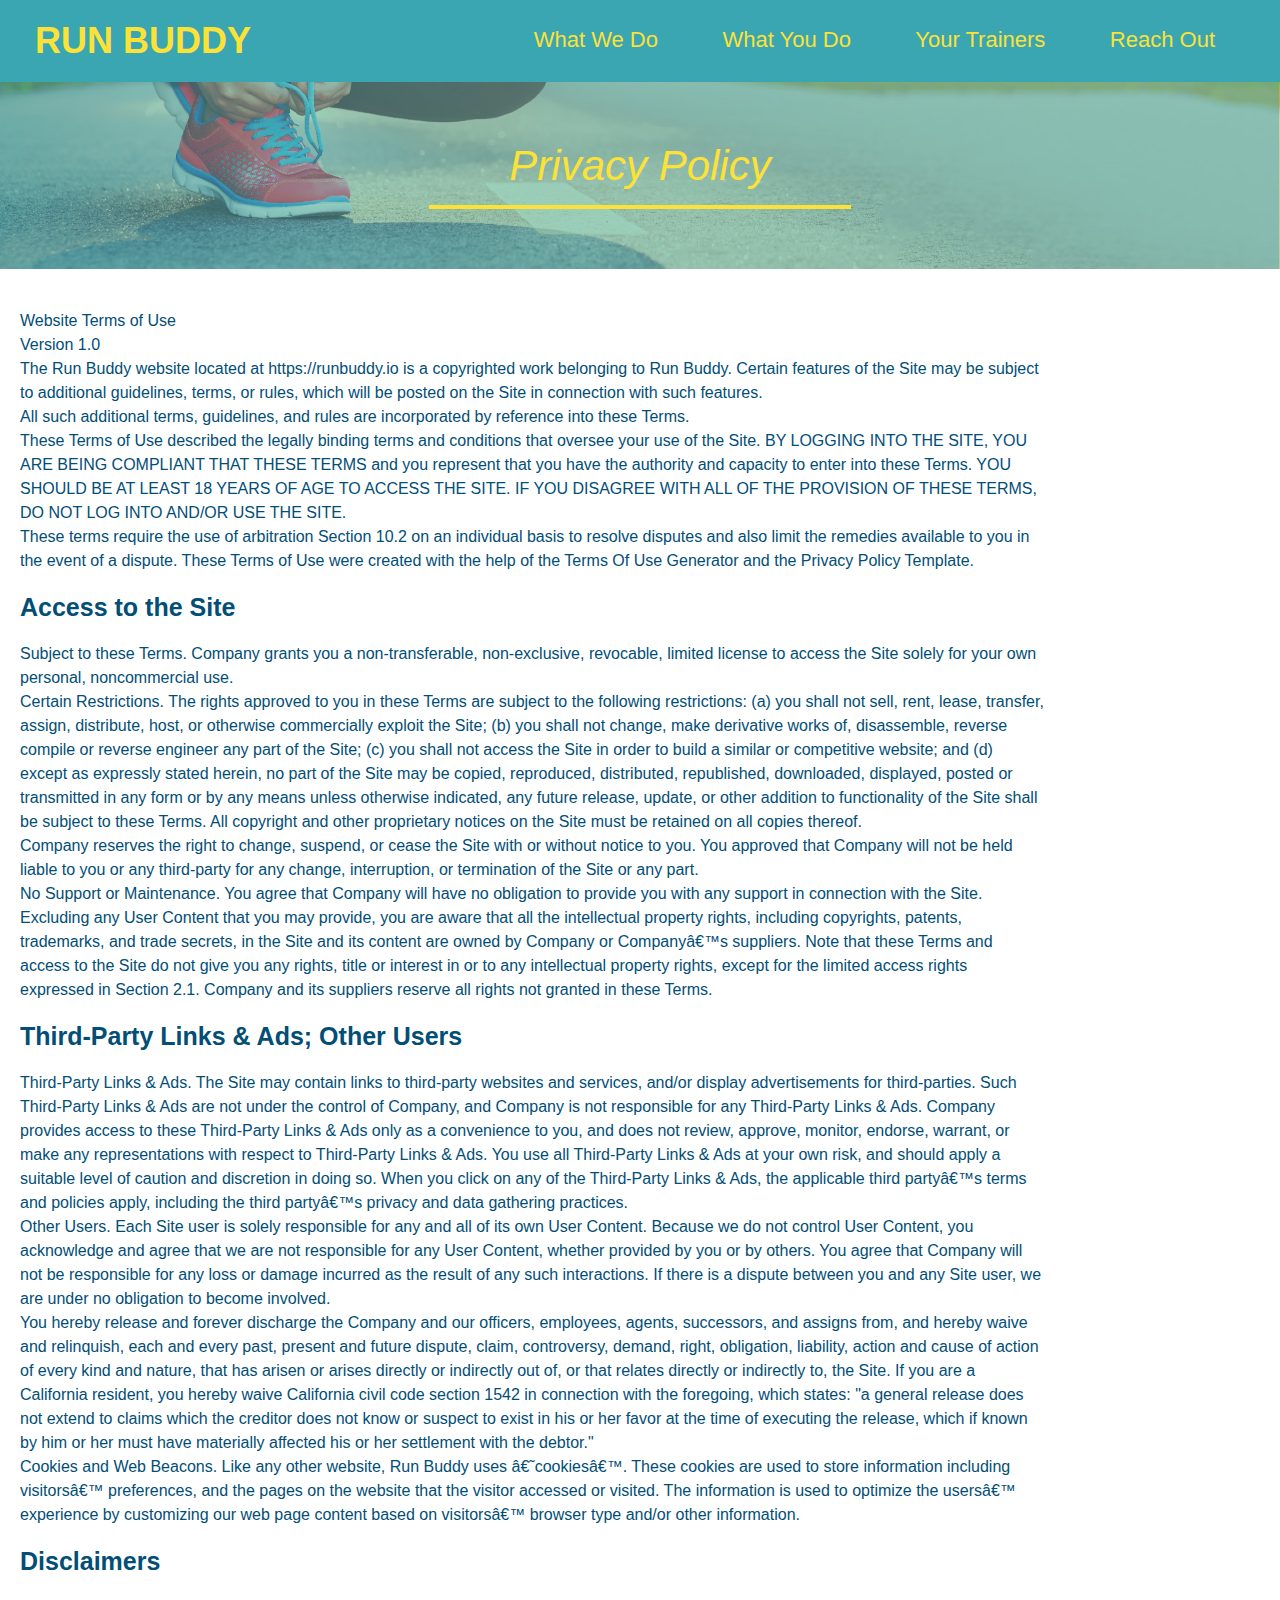
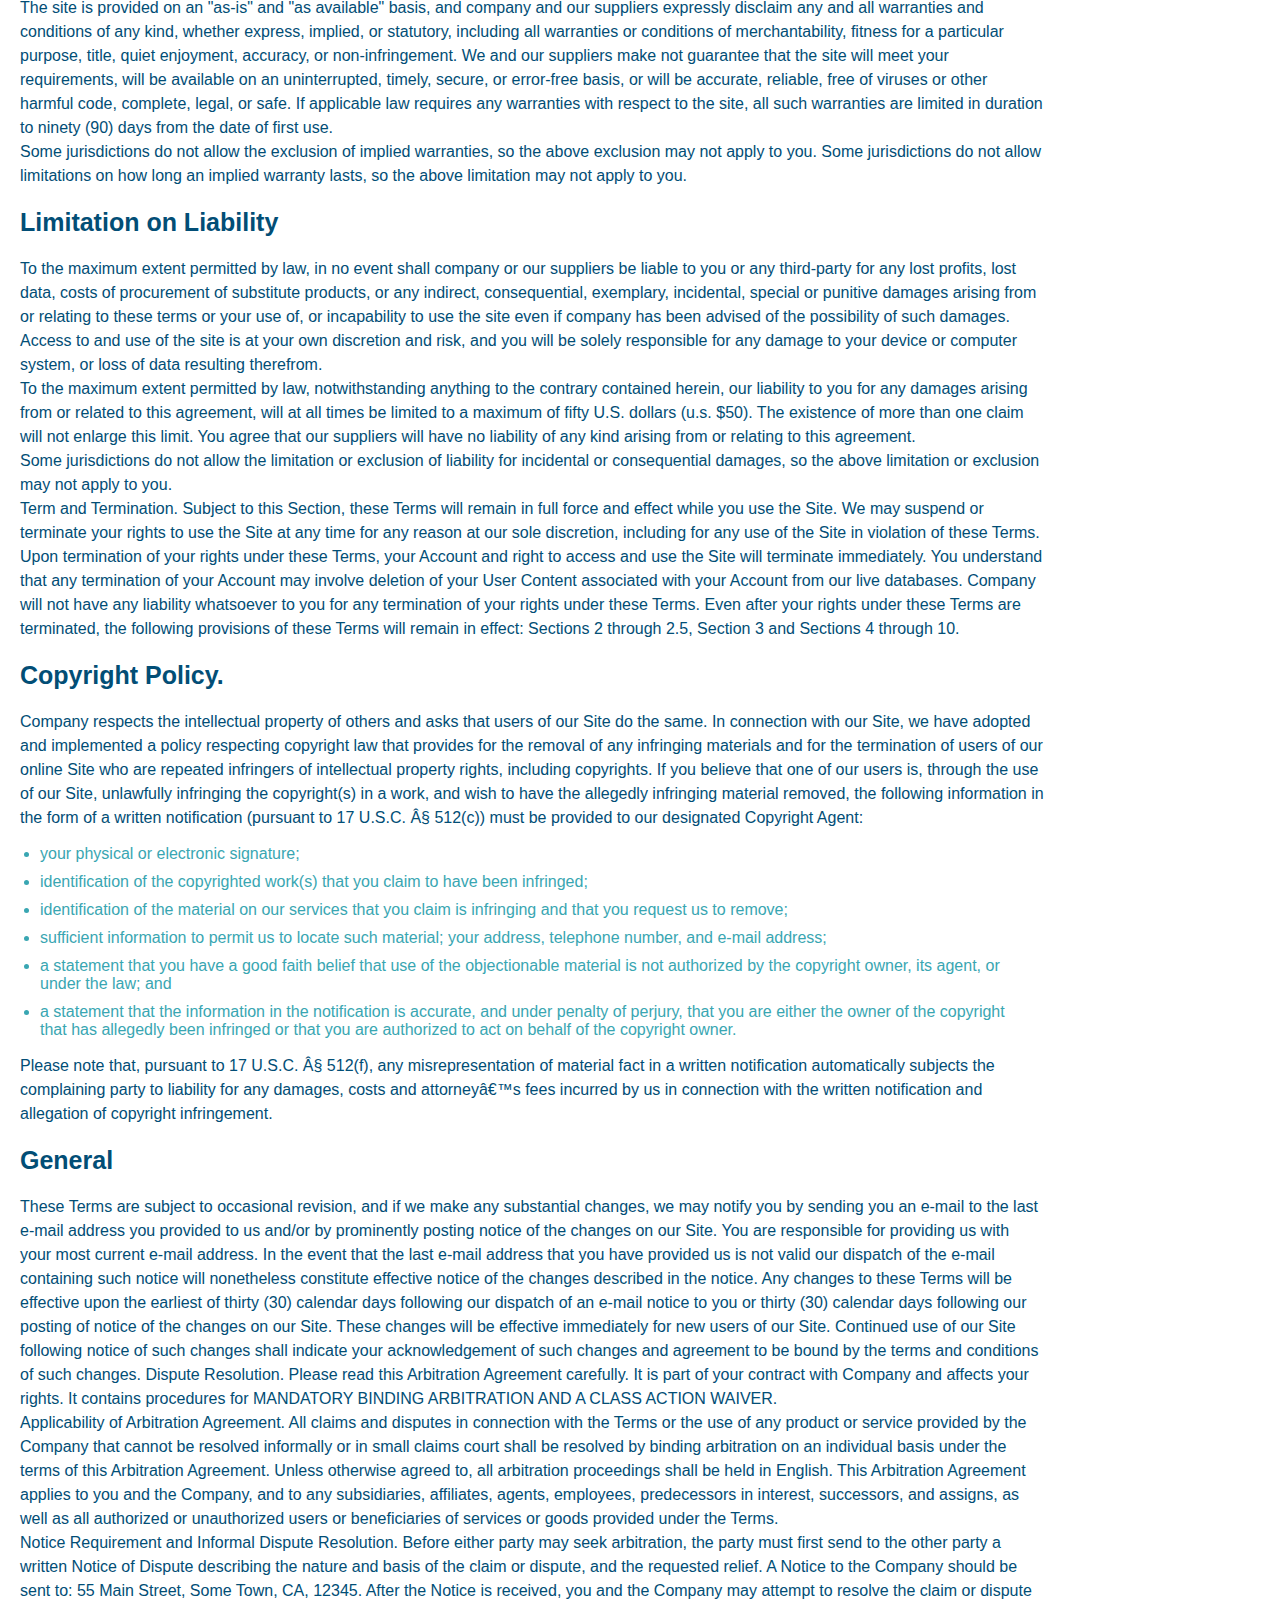
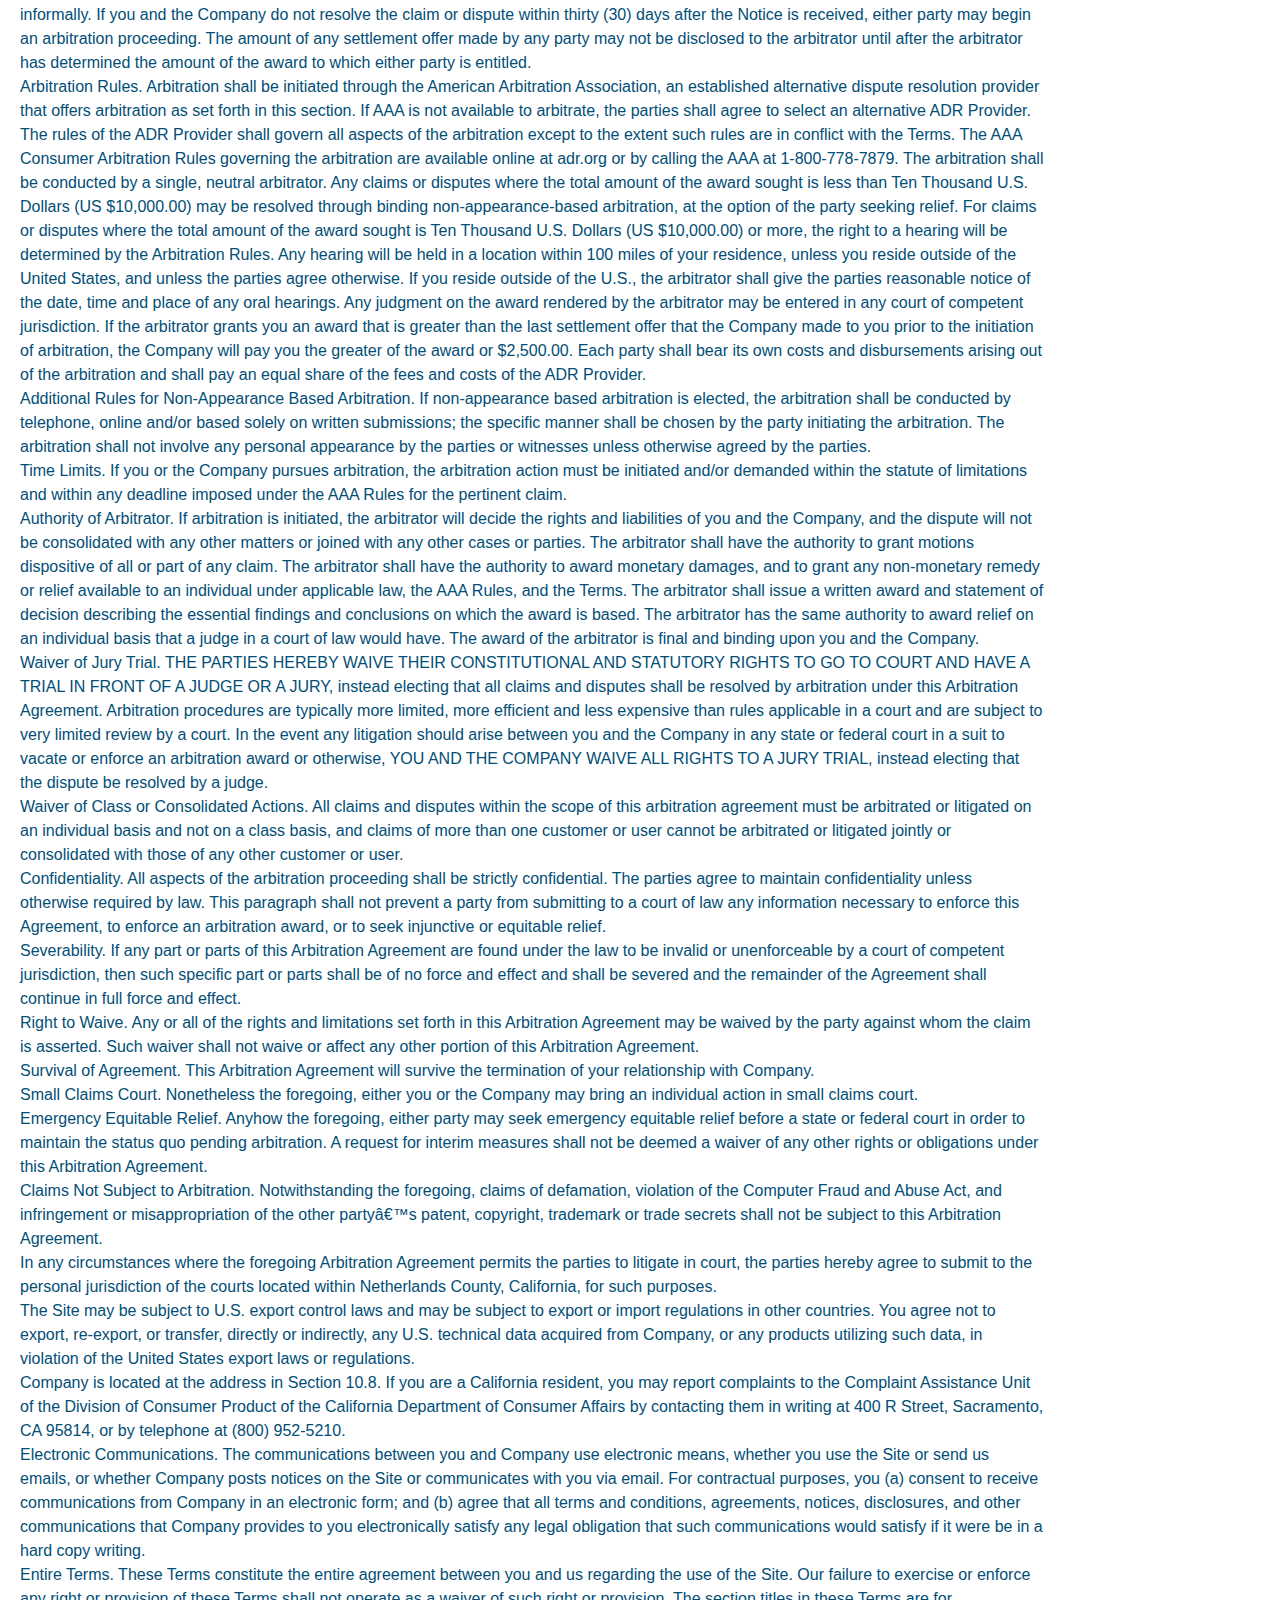
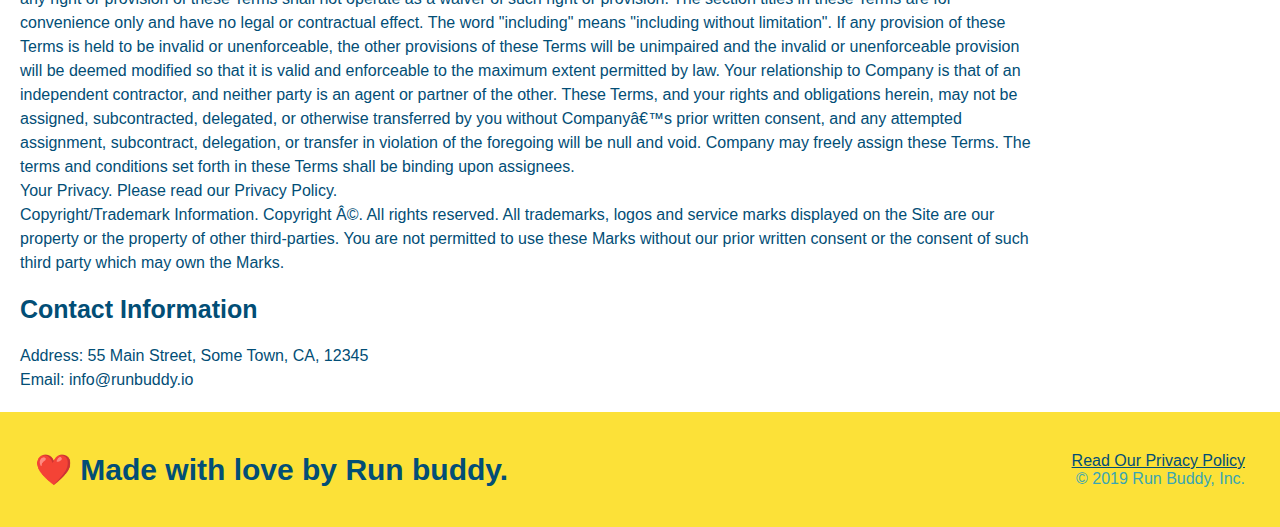
==== privacy-policy.html @ b82cadea "privacy policy" ====
<!DOCTYPE html>
<html lang="en">
  <head>
    <meta charset="UTF-8" />
    <link rel="stylesheet" href="./assets/css/style.css" />
    <link rel="stylesheet" href="./assets/css/secondary-styles.css" />
    <title>Privacy Policy - Run Buddy</title>
    <header>
        <h1>
            <a href="./index.html">RUN BUDDY</a>
        </h1>
        <nav>
            <ul>
                <li>
                <a href="./index.html#what-we-do">What We Do</a>
                </li>
                <li>
                    <a href="./index.html#what-you-do">What You Do</a>
                </li>
                <li>
                    <a href="./index.html#your-trainers">Your Trainers</a>
                </li>
                <li>
                    <a href="./index.html#reach-out">Reach Out</a>
                </li>
           </ul>
        </nav>
    </header>
    <section class="hero">
        <h2 class="page-title">
            Privacy Policy
        </h2>

    </section>
    <article class="secondary-content">
        
      <p>
        Website Terms of Use
      </p>

      <p>
        Version 1.0
      </p>

      <p>
        The Run Buddy website located at https://runbuddy.io is a copyrighted work belonging to Run Buddy. Certain
        features of the Site may be subject to additional guidelines, terms, or rules, which will be posted on the Site
        in connection with such features.
      </p>

      <p>
        All such additional terms, guidelines, and rules are incorporated by reference into these Terms.
      </p>

      <p>
        These Terms of Use described the legally binding terms and conditions that oversee your use of the Site. BY
        LOGGING INTO THE SITE, YOU ARE BEING COMPLIANT THAT THESE TERMS and you represent that you have the authority
        and capacity to enter into these Terms. YOU SHOULD BE AT LEAST 18 YEARS OF AGE TO ACCESS THE SITE. IF YOU
        DISAGREE WITH ALL OF THE PROVISION OF THESE TERMS, DO NOT LOG INTO AND/OR USE THE SITE.
      </p>

      <p>
        These terms require the use of arbitration Section 10.2 on an individual basis to resolve disputes and also
        limit the remedies available to you in the event of a dispute. These Terms of Use were created with the help of
        the Terms Of Use Generator and the Privacy Policy Template.
      </p>

      <h3>
        Access to the Site
      </h3>

      <p>
        Subject to these Terms. Company grants you a non-transferable, non-exclusive, revocable, limited license to
        access the Site solely for your own personal, noncommercial use.
      </p>

      <p>
        Certain Restrictions. The rights approved to you in these Terms are subject to the following restrictions: (a)
        you shall not sell, rent, lease, transfer, assign, distribute, host, or otherwise commercially exploit the Site;
        (b) you shall not change, make derivative works of, disassemble, reverse compile or reverse engineer any part of
        the Site; (c) you shall not access the Site in order to build a similar or competitive website; and (d) except
        as expressly stated herein, no part of the Site may be copied, reproduced, distributed, republished, downloaded,
        displayed, posted or transmitted in any form or by any means unless otherwise indicated, any future release,
        update, or other addition to functionality of the Site shall be subject to these Terms. All copyright and other
        proprietary notices on the Site must be retained on all copies thereof.
      </p>

      <p>
        Company reserves the right to change, suspend, or cease the Site with or without notice to you. You approved
        that Company will not be held liable to you or any third-party for any change, interruption, or termination of
        the Site or any part.
      </p>

      <p>
        No Support or Maintenance. You agree that Company will have no obligation to provide you with any support in
        connection with the Site.
      </p>

      <p>
        Excluding any User Content that you may provide, you are aware that all the intellectual property rights,
        including copyrights, patents, trademarks, and trade secrets, in the Site and its content are owned by Company
        or Companyâ€™s suppliers. Note that these Terms and access to the Site do not give you any rights, title or
        interest in or to any intellectual property rights, except for the limited access rights expressed in Section
        2.1. Company and its suppliers reserve all rights not granted in these Terms.
      </p>

      <h3>
        Third-Party Links & Ads; Other Users
      </h3>

      <p>
        Third-Party Links & Ads. The Site may contain links to third-party websites and services, and/or display
        advertisements for third-parties. Such Third-Party Links & Ads are not under the control of Company, and Company
        is not responsible for any Third-Party Links & Ads. Company provides access to these Third-Party Links & Ads
        only as a convenience to you, and does not review, approve, monitor, endorse, warrant, or make any
        representations with respect to Third-Party Links & Ads. You use all Third-Party Links & Ads at your own risk,
        and should apply a suitable level of caution and discretion in doing so. When you click on any of the
        Third-Party Links & Ads, the applicable third partyâ€™s terms and policies apply, including the third partyâ€™s
        privacy and data gathering practices.
      </p>

      <p>
        Other Users. Each Site user is solely responsible for any and all of its own User Content. Because we do not
        control User Content, you acknowledge and agree that we are not responsible for any User Content, whether
        provided by you or by others. You agree that Company will not be responsible for any loss or damage incurred as
        the result of any such interactions. If there is a dispute between you and any Site user, we are under no
        obligation to become involved.
      </p>

      <p>
        You hereby release and forever discharge the Company and our officers, employees, agents, successors, and
        assigns from, and hereby waive and relinquish, each and every past, present and future dispute, claim,
        controversy, demand, right, obligation, liability, action and cause of action of every kind and nature, that has
        arisen or arises directly or indirectly out of, or that relates directly or indirectly to, the Site. If you are
        a California resident, you hereby waive California civil code section 1542 in connection with the foregoing,
        which states: "a general release does not extend to claims which the creditor does not know or suspect to exist
        in his or her favor at the time of executing the release, which if known by him or her must have materially
        affected his or her settlement with the debtor."
      </p>

      <p>
        Cookies and Web Beacons. Like any other website, Run Buddy uses â€˜cookiesâ€™. These cookies are used to store
        information including visitorsâ€™ preferences, and the pages on the website that the visitor accessed or visited.
        The information is used to optimize the usersâ€™ experience by customizing our web page content based on visitorsâ€™
        browser type and/or other information.
      </p>

      <h3>
        Disclaimers
      </h3>

      <p>
        The site is provided on an "as-is" and "as available" basis, and company and our suppliers expressly disclaim
        any and all warranties and conditions of any kind, whether express, implied, or statutory, including all
        warranties or conditions of merchantability, fitness for a particular purpose, title, quiet enjoyment, accuracy,
        or non-infringement. We and our suppliers make not guarantee that the site will meet your requirements, will be
        available on an uninterrupted, timely, secure, or error-free basis, or will be accurate, reliable, free of
        viruses or other harmful code, complete, legal, or safe. If applicable law requires any warranties with respect
        to the site, all such warranties are limited in duration to ninety (90) days from the date of first use.
      </p>

      <p>
        Some jurisdictions do not allow the exclusion of implied warranties, so the above exclusion may not apply to
        you. Some jurisdictions do not allow limitations on how long an implied warranty lasts, so the above limitation
        may not apply to you.
      </p>

      <h3>
        Limitation on Liability
      </h3>

      <p>
        To the maximum extent permitted by law, in no event shall company or our suppliers be liable to you or any
        third-party for any lost profits, lost data, costs of procurement of substitute products, or any indirect,
        consequential, exemplary, incidental, special or punitive damages arising from or relating to these terms or
        your use of, or incapability to use the site even if company has been advised of the possibility of such
        damages. Access to and use of the site is at your own discretion and risk, and you will be solely responsible
        for any damage to your device or computer system, or loss of data resulting therefrom.
      </p>

      <p>
        To the maximum extent permitted by law, notwithstanding anything to the contrary contained herein, our liability
        to you for any damages arising from or related to this agreement, will at all times be limited to a maximum of
        fifty U.S. dollars (u.s. $50). The existence of more than one claim will not enlarge this limit. You agree that
        our suppliers will have no liability of any kind arising from or relating to this agreement.
      </p>

      <p>
        Some jurisdictions do not allow the limitation or exclusion of liability for incidental or consequential
        damages, so the above limitation or exclusion may not apply to you.
      </p>

      <p>
        Term and Termination. Subject to this Section, these Terms will remain in full force and effect while you use
        the Site. We may suspend or terminate your rights to use the Site at any time for any reason at our sole
        discretion, including for any use of the Site in violation of these Terms. Upon termination of your rights under
        these Terms, your Account and right to access and use the Site will terminate immediately. You understand that
        any termination of your Account may involve deletion of your User Content associated with your Account from our
        live databases. Company will not have any liability whatsoever to you for any termination of your rights under
        these Terms. Even after your rights under these Terms are terminated, the following provisions of these Terms
        will remain in effect: Sections 2 through 2.5, Section 3 and Sections 4 through 10.
      </p>

      <h3>
        Copyright Policy.
      </h3>

      <p>
        Company respects the intellectual property of others and asks that users of our Site do the same. In connection
        with our Site, we have adopted and implemented a policy respecting copyright law that provides for the removal
        of any infringing materials and for the termination of users of our online Site who are repeated infringers of
        intellectual property rights, including copyrights. If you believe that one of our users is, through the use of
        our Site, unlawfully infringing the copyright(s) in a work, and wish to have the allegedly infringing material
        removed, the following information in the form of a written notification (pursuant to 17 U.S.C. Â§ 512(c)) must
        be provided to our designated Copyright Agent:
      </p>

      <ul>
        <li>
          your physical or electronic signature;
        </li>
        <li>
          identification of the copyrighted work(s) that you claim to have been infringed;
        </li>
        <li>
          identification of the material on our services that you claim is infringing and that you request us to remove;
        </li>
        <li>
          sufficient information to permit us to locate such material; your address, telephone number, and e-mail
          address;
        </li>
        <li>
          a statement that you have a good faith belief that use of the objectionable material is not authorized by the
          copyright owner, its agent, or under the law; and
        </li>
        <li>
          a statement that the information in the notification is accurate, and under penalty of perjury, that you are
          either the owner of the copyright that has allegedly been infringed or that you are authorized to act on
          behalf of the copyright owner.
        </li>
      </ul>

      <p>
        Please note that, pursuant to 17 U.S.C. Â§ 512(f), any misrepresentation of material fact in a written
        notification automatically subjects the complaining party to liability for any damages, costs and attorneyâ€™s
        fees incurred by us in connection with the written notification and allegation of copyright infringement.
      </p>

      <h3>
        General
      </h3>

      <p>
        These Terms are subject to occasional revision, and if we make any substantial changes, we may notify you by
        sending you an e-mail to the last e-mail address you provided to us and/or by prominently posting notice of the
        changes on our Site. You are responsible for providing us with your most current e-mail address. In the event
        that the last e-mail address that you have provided us is not valid our dispatch of the e-mail containing such
        notice will nonetheless constitute effective notice of the changes described in the notice. Any changes to these
        Terms will be effective upon the earliest of thirty (30) calendar days following our dispatch of an e-mail
        notice to you or thirty (30) calendar days following our posting of notice of the changes on our Site. These
        changes will be effective immediately for new users of our Site. Continued use of our Site following notice of
        such changes shall indicate your acknowledgement of such changes and agreement to be bound by the terms and
        conditions of such changes. Dispute Resolution. Please read this Arbitration Agreement carefully. It is part of
        your contract with Company and affects your rights. It contains procedures for MANDATORY BINDING ARBITRATION AND
        A CLASS ACTION WAIVER.
      </p>

      <p>
        Applicability of Arbitration Agreement. All claims and disputes in connection with the Terms or the use of any
        product or service provided by the Company that cannot be resolved informally or in small claims court shall be
        resolved by binding arbitration on an individual basis under the terms of this Arbitration Agreement. Unless
        otherwise agreed to, all arbitration proceedings shall be held in English. This Arbitration Agreement applies to
        you and the Company, and to any subsidiaries, affiliates, agents, employees, predecessors in interest,
        successors, and assigns, as well as all authorized or unauthorized users or beneficiaries of services or goods
        provided under the Terms.
      </p>

      <p>
        Notice Requirement and Informal Dispute Resolution. Before either party may seek arbitration, the party must
        first send to the other party a written Notice of Dispute describing the nature and basis of the claim or
        dispute, and the requested relief. A Notice to the Company should be sent to: 55 Main Street, Some Town, CA,
        12345. After the Notice is received, you and the Company may attempt to resolve the claim or dispute informally.
        If you and the Company do not resolve the claim or dispute within thirty (30) days after the Notice is received,
        either party may begin an arbitration proceeding. The amount of any settlement offer made by any party may not
        be disclosed to the arbitrator until after the arbitrator has determined the amount of the award to which either
        party is entitled.
      </p>

      <p>
        Arbitration Rules. Arbitration shall be initiated through the American Arbitration Association, an established
        alternative dispute resolution provider that offers arbitration as set forth in this section. If AAA is not
        available to arbitrate, the parties shall agree to select an alternative ADR Provider. The rules of the ADR
        Provider shall govern all aspects of the arbitration except to the extent such rules are in conflict with the
        Terms. The AAA Consumer Arbitration Rules governing the arbitration are available online at adr.org or by
        calling the AAA at 1-800-778-7879. The arbitration shall be conducted by a single, neutral arbitrator. Any
        claims or disputes where the total amount of the award sought is less than Ten Thousand U.S. Dollars (US
        $10,000.00) may be resolved through binding non-appearance-based arbitration, at the option of the party seeking
        relief. For claims or disputes where the total amount of the award sought is Ten Thousand U.S. Dollars (US
        $10,000.00) or more, the right to a hearing will be determined by the Arbitration Rules. Any hearing will be
        held in a location within 100 miles of your residence, unless you reside outside of the United States, and
        unless the parties agree otherwise. If you reside outside of the U.S., the arbitrator shall give the parties
        reasonable notice of the date, time and place of any oral hearings. Any judgment on the award rendered by the
        arbitrator may be entered in any court of competent jurisdiction. If the arbitrator grants you an award that is
        greater than the last settlement offer that the Company made to you prior to the initiation of arbitration, the
        Company will pay you the greater of the award or $2,500.00. Each party shall bear its own costs and
        disbursements arising out of the arbitration and shall pay an equal share of the fees and costs of the ADR
        Provider.
      </p>

      <p>
        Additional Rules for Non-Appearance Based Arbitration. If non-appearance based arbitration is elected, the
        arbitration shall be conducted by telephone, online and/or based solely on written submissions; the specific
        manner shall be chosen by the party initiating the arbitration. The arbitration shall not involve any personal
        appearance by the parties or witnesses unless otherwise agreed by the parties.
      </p>

      <p>
        Time Limits. If you or the Company pursues arbitration, the arbitration action must be initiated and/or demanded
        within the statute of limitations and within any deadline imposed under the AAA Rules for the pertinent claim.
      </p>

      <p>
        Authority of Arbitrator. If arbitration is initiated, the arbitrator will decide the rights and liabilities of
        you and the Company, and the dispute will not be consolidated with any other matters or joined with any other
        cases or parties. The arbitrator shall have the authority to grant motions dispositive of all or part of any
        claim. The arbitrator shall have the authority to award monetary damages, and to grant any non-monetary remedy
        or relief available to an individual under applicable law, the AAA Rules, and the Terms. The arbitrator shall
        issue a written award and statement of decision describing the essential findings and conclusions on which the
        award is based. The arbitrator has the same authority to award relief on an individual basis that a judge in a
        court of law would have. The award of the arbitrator is final and binding upon you and the Company.
      </p>

      <p>
        Waiver of Jury Trial. THE PARTIES HEREBY WAIVE THEIR CONSTITUTIONAL AND STATUTORY RIGHTS TO GO TO COURT AND HAVE
        A TRIAL IN FRONT OF A JUDGE OR A JURY, instead electing that all claims and disputes shall be resolved by
        arbitration under this Arbitration Agreement. Arbitration procedures are typically more limited, more efficient
        and less expensive than rules applicable in a court and are subject to very limited review by a court. In the
        event any litigation should arise between you and the Company in any state or federal court in a suit to vacate
        or enforce an arbitration award or otherwise, YOU AND THE COMPANY WAIVE ALL RIGHTS TO A JURY TRIAL, instead
        electing that the dispute be resolved by a judge.
      </p>

      <p>
        Waiver of Class or Consolidated Actions. All claims and disputes within the scope of this arbitration agreement
        must be arbitrated or litigated on an individual basis and not on a class basis, and claims of more than one
        customer or user cannot be arbitrated or litigated jointly or consolidated with those of any other customer or
        user.
      </p>

      <p>
        Confidentiality. All aspects of the arbitration proceeding shall be strictly confidential. The parties agree to
        maintain confidentiality unless otherwise required by law. This paragraph shall not prevent a party from
        submitting to a court of law any information necessary to enforce this Agreement, to enforce an arbitration
        award, or to seek injunctive or equitable relief.
      </p>

      <p>
        Severability. If any part or parts of this Arbitration Agreement are found under the law to be invalid or
        unenforceable by a court of competent jurisdiction, then such specific part or parts shall be of no force and
        effect and shall be severed and the remainder of the Agreement shall continue in full force and effect.
      </p>

      <p>
        Right to Waive. Any or all of the rights and limitations set forth in this Arbitration Agreement may be waived
        by the party against whom the claim is asserted. Such waiver shall not waive or affect any other portion of this
        Arbitration Agreement.
      </p>

      <p>
        Survival of Agreement. This Arbitration Agreement will survive the termination of your relationship with
        Company.
      </p>

      <p>
        Small Claims Court. Nonetheless the foregoing, either you or the Company may bring an individual action in small
        claims court.
      </p>

      <p>
        Emergency Equitable Relief. Anyhow the foregoing, either party may seek emergency equitable relief before a
        state or federal court in order to maintain the status quo pending arbitration. A request for interim measures
        shall not be deemed a waiver of any other rights or obligations under this Arbitration Agreement.
      </p>

      <p>
        Claims Not Subject to Arbitration. Notwithstanding the foregoing, claims of defamation, violation of the
        Computer Fraud and Abuse Act, and infringement or misappropriation of the other partyâ€™s patent, copyright,
        trademark or trade secrets shall not be subject to this Arbitration Agreement.
      </p>

      <p>
        In any circumstances where the foregoing Arbitration Agreement permits the parties to litigate in court, the
        parties hereby agree to submit to the personal jurisdiction of the courts located within Netherlands County,
        California, for such purposes.
      </p>

      <p>
        The Site may be subject to U.S. export control laws and may be subject to export or import regulations in other
        countries. You agree not to export, re-export, or transfer, directly or indirectly, any U.S. technical data
        acquired from Company, or any products utilizing such data, in violation of the United States export laws or
        regulations.
      </p>

      <p>
        Company is located at the address in Section 10.8. If you are a California resident, you may report complaints
        to the Complaint Assistance Unit of the Division of Consumer Product of the California Department of Consumer
        Affairs by contacting them in writing at 400 R Street, Sacramento, CA 95814, or by telephone at (800) 952-5210.
      </p>

      <p>
        Electronic Communications. The communications between you and Company use electronic means, whether you use the
        Site or send us emails, or whether Company posts notices on the Site or communicates with you via email. For
        contractual purposes, you (a) consent to receive communications from Company in an electronic form; and (b)
        agree that all terms and conditions, agreements, notices, disclosures, and other communications that Company
        provides to you electronically satisfy any legal obligation that such communications would satisfy if it were be
        in a hard copy writing.
      </p>

      <p>
        Entire Terms. These Terms constitute the entire agreement between you and us regarding the use of the Site. Our
        failure to exercise or enforce any right or provision of these Terms shall not operate as a waiver of such right
        or provision. The section titles in these Terms are for convenience only and have no legal or contractual
        effect. The word "including" means "including without limitation". If any provision of these Terms is held to be
        invalid or unenforceable, the other provisions of these Terms will be unimpaired and the invalid or
        unenforceable provision will be deemed modified so that it is valid and enforceable to the maximum extent
        permitted by law. Your relationship to Company is that of an independent contractor, and neither party is an
        agent or partner of the other. These Terms, and your rights and obligations herein, may not be assigned,
        subcontracted, delegated, or otherwise transferred by you without Companyâ€™s prior written consent, and any
        attempted assignment, subcontract, delegation, or transfer in violation of the foregoing will be null and void.
        Company may freely assign these Terms. The terms and conditions set forth in these Terms shall be binding upon
        assignees.
      </p>

      <p>
        Your Privacy. Please read our Privacy Policy.
      </p>

      <p>
        Copyright/Trademark Information. Copyright Â©. All rights reserved. All trademarks, logos and service marks
        displayed on the Site are our property or the property of other third-parties. You are not permitted to use
        these Marks without our prior written consent or the consent of such third party which may own the Marks.
      </p>

      <h3>
        Contact Information
      </h3>

      <p>
        Address: 55 Main Street, Some Town, CA, 12345
      </p>

      <p>
        Email: info@runbuddy.io
      </p>
        
    </article>
  </head>
  <body>
  </body>
  <footer>
    <h2>❤️ Made with love by Run buddy.</h2>
    <div>
        <a href="#">Read Our Privacy Policy</a><br />
        &copy; 2019 Run Buddy, Inc.
    </div>
  </footer>
</html>
---- assets/css/style.css ----
* {
    margin: 0;
    padding: 0;
    box-sizing: border-box;
}

body {
    color: #39a6b2;
    font-family: Helvetica, Arial, sans-serif;
    
}

/* Header */

header {
    padding: 20px 35px;
    background-color: #39a6b2;
}

header h1 {
    font-weight: bold;
    font-size: 36px;
    color: #fce138;
    margin: 0;
    display: inline;
}

header a {
    text-decoration: none;
    color: #fce138;
}

header nav {
    float: right;
    margin: 7px 0;
}

header nav ul li {
    display: inline;
}

header nav ul li a {
    margin: 0 30px;
    font-weight: lighter;
    font-size: 22px;
}
/* Footer */

footer {
    background: #fce138;
    width: 100%;
    padding: 40px 35px;
}

footer h2 {
    display: inline;
    color: #024e76;
    font-size: 30px;
    margin: 0;
}

footer div {
    float: right;
    line-height: 1,5;
    text-align: right;
}

footer a {
    color: #024e76;
}

section {
    padding: 60px;
}



/*Hero Style Start*/
.hero {
    background-image: url("../images/hero-bg.jpg");
    height: 600px;
    background-size: cover;
    background-position: center;
    position: relative;
}

.hero-form {
    border: 3px solid #024e76;
    background-color: #fce138;
    padding: 20px;
    width: 500px;
    color: #024e76;
    position: absolute;
    bottom: 120px;
    right: 140px;
}

.hero-form h3 {
    font-size: 24px;
    margin: 0;
}

.hero-form p{
    margin: 5px 0 15px 0;
}

.form-input {
    border: 1px solid #024e76;
    display: block;
    padding: 7px 15px;
    font-size: 16px;
    color: #024e76;
    width: 100%;
    margin-bottom: 15px;
}

.hero-form label {
    margin: 0 5px;
}

.hero-form button {
    color: #fce138;
    background-color: #024e76;
    border: none;
    padding: 10px 20px;
    font-size: 16px;
}
/*Hero Style End*/

.intro{
    text-align: center;
}

.intro h2{
 
}

.intro p{
    line-height:1.7;
    color: #39a6b2;
    width: 80%;
    font-size: 20px;
    margin: 0 auto;
}

.steps {
    text-align: center;
    background: #fce138;
}

.steps h2 {
 
}

.section-title {
    font-size: 55px;
    color: #024e76;
    margin-bottom: 35px;
    padding: 0 100px 20px 100px;
    display: inline-block;
    border-bottom: 3px solid;
}

.primary-border {
    border-color: #fce138;
}

.secondary-border {
    border-color: #39a6b2;
}

.steps div {
    margin-bottom: 80px;
}

.steps img {
    width: 15%;
    margin: 10px 0;
}

.steps h3 {
    color: #024e76;
    font-size: 46px;
    margin-top: 10px;
}

.steps p {
    color: #39a6b2;
    font-size: 23px;
}

.steps span {
    font-size: 38px;
}

.trainers {
    text-align: center;
}

.trainer {
    width: 900px;
    margin: 0 auto 30px auto;
    background: #024e76;
    color: #fce138;
    overflow: auto;
}

.trainer img {
    width: 35%;
    float: left;
}

.trainer-bio {
    padding: 35px;
    float: left;
    width: 65%;
}

.text-left {
    text-align: left;
}

.text-right {
    text-align: right;
}

.trainer-bio h3 {
    font-size: 32px;
    margin-bottom: 8px;
}

.trainer-bio h4 {
    font-weight: lighter;
    font-size: 26px;
    margin-bottom: 25px;
}

.trainer-bio p {
    font-size: 17px;
    line-height: 1.3;
}

.contact {
    background-color: #024e76;
    text-align: center;
}

.contact h2 {
    color: #fce138;
}

.contact-info iframe {
    width: 400px;
    height: 400px;
}

.contact-info div {
    width: 410px;
    display:inline-block;
    vertical-align: top;
    text-align: left;
    margin: 30px 0 0 60px;
    color: white;
}

.contact-info h3 {
    color: #fce138;
    font-size: 32px;
  }
  
  .contact-info p, .contact-info address {
    margin: 20px 0;
    line-height: 1.5;
    font-size: 20px;
    font-style: normal;
  }
  
  .contact-info a {
    color: #fce138;
  }
---- assets/css/secondary-styles.css ----
.hero {
    background-position: bottom;
    height: auto;
    text-align: center;
    margin-bottom: 40px;
  }

  .page-title {
      color: #fce138;
      display: inline-block;
      border-bottom: 4px solid #fce138;
      padding: 0 80px 15px 80px;
      font-weight: normal;
      font-size: 42px;
      font-style: italic;
  }

  .secondary-content {
      width: 80%;
      margin: 20px;
      color: #024e76;

  }

  .secondary-content h3 {
      font-size: 25px;
      margin: 20px 0 20px 0; 
  }

  .secondary-content p {
      font-size: 16px;
      line-height: 1.5;
      margin: 0;
  }

  .secondary-content ul {
      margin: 15px 20px 15px 20px;
  }

  .secondary-content li {
      color: #39a6b2;
      margin: 10px 0 10px 0;
  }
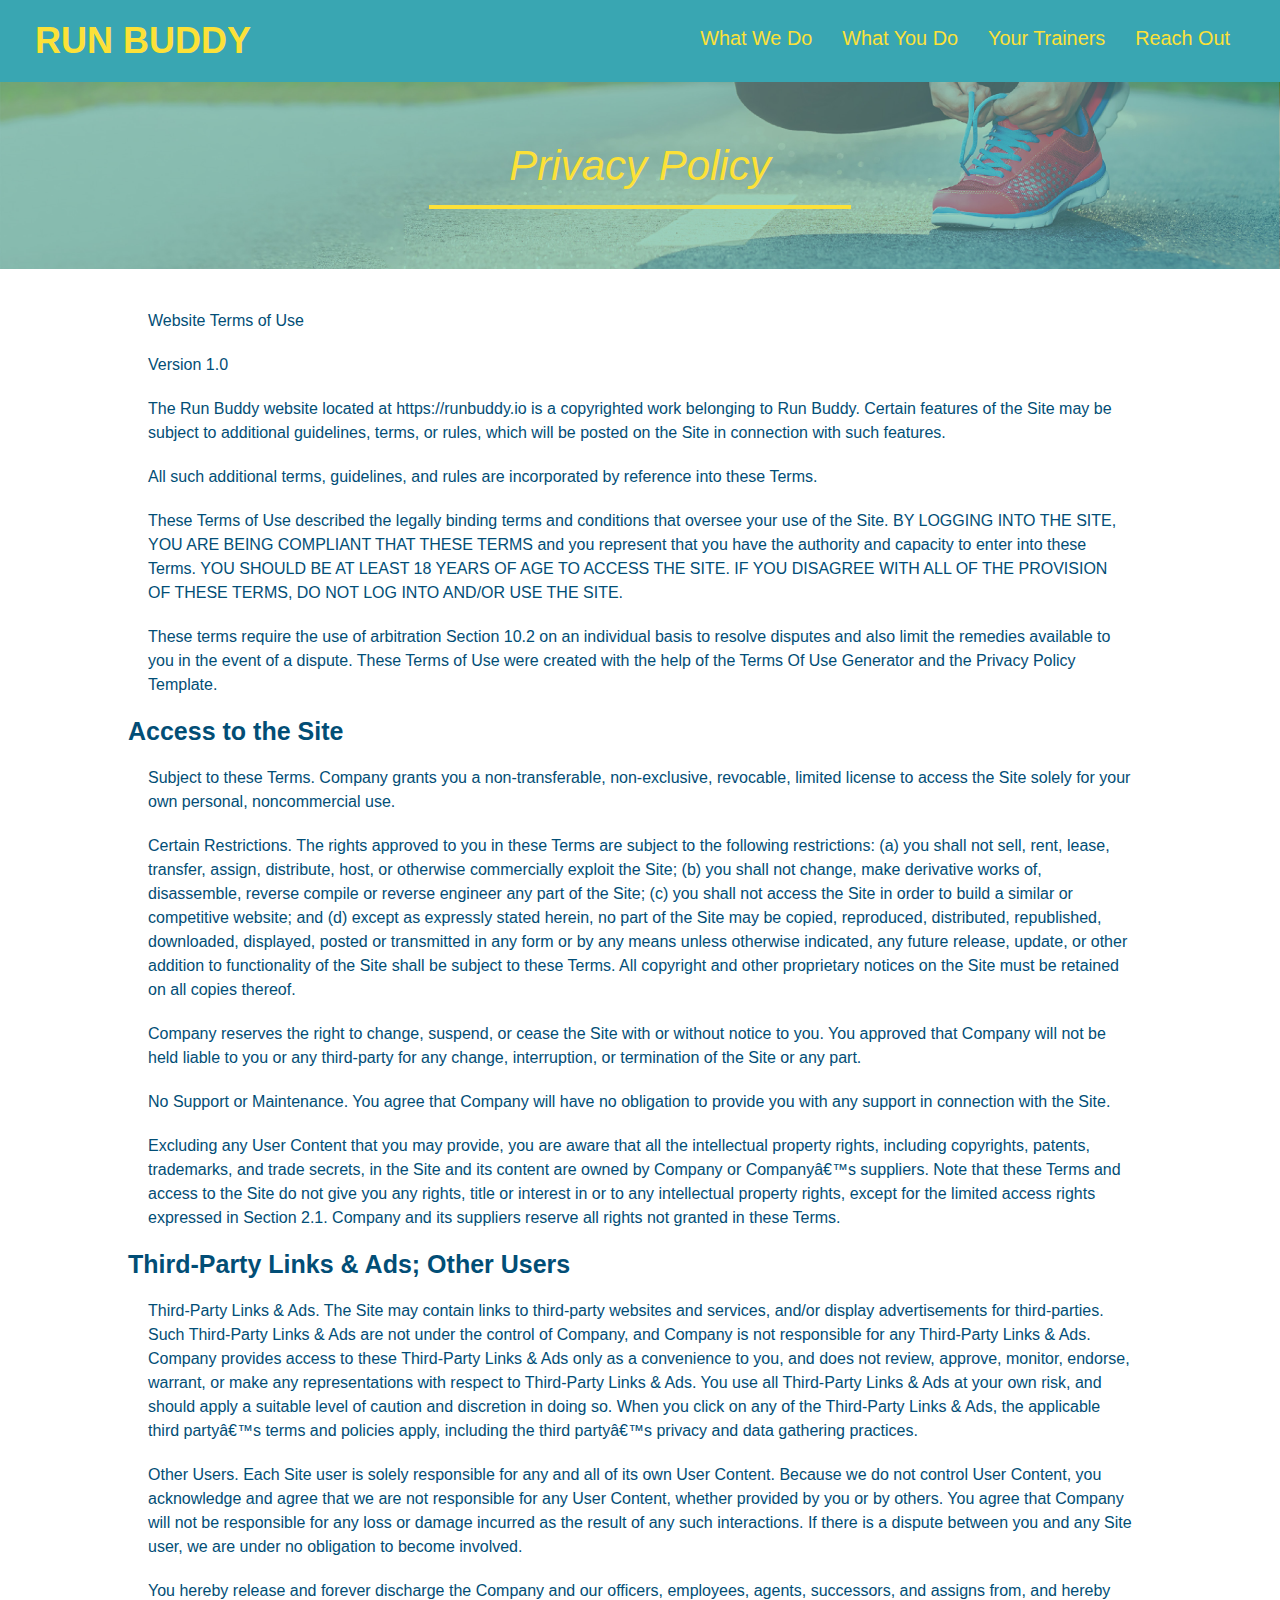
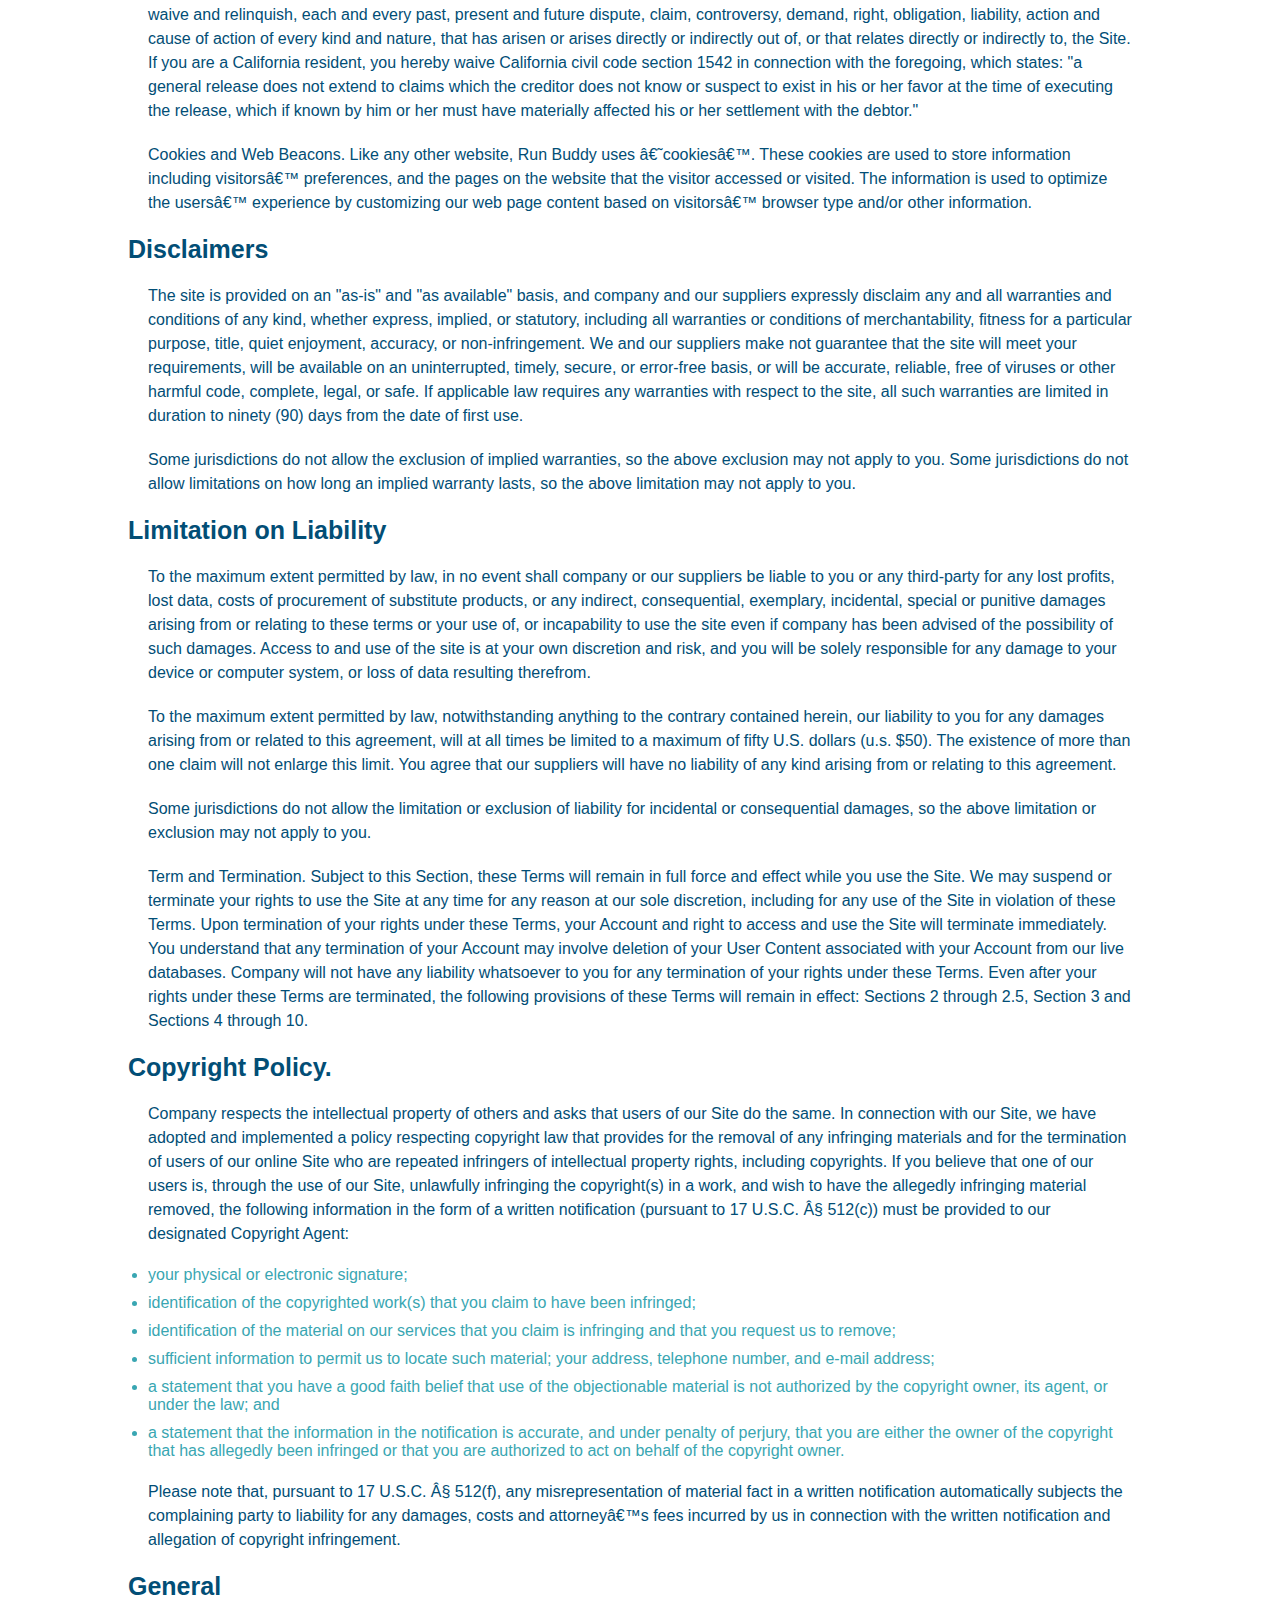
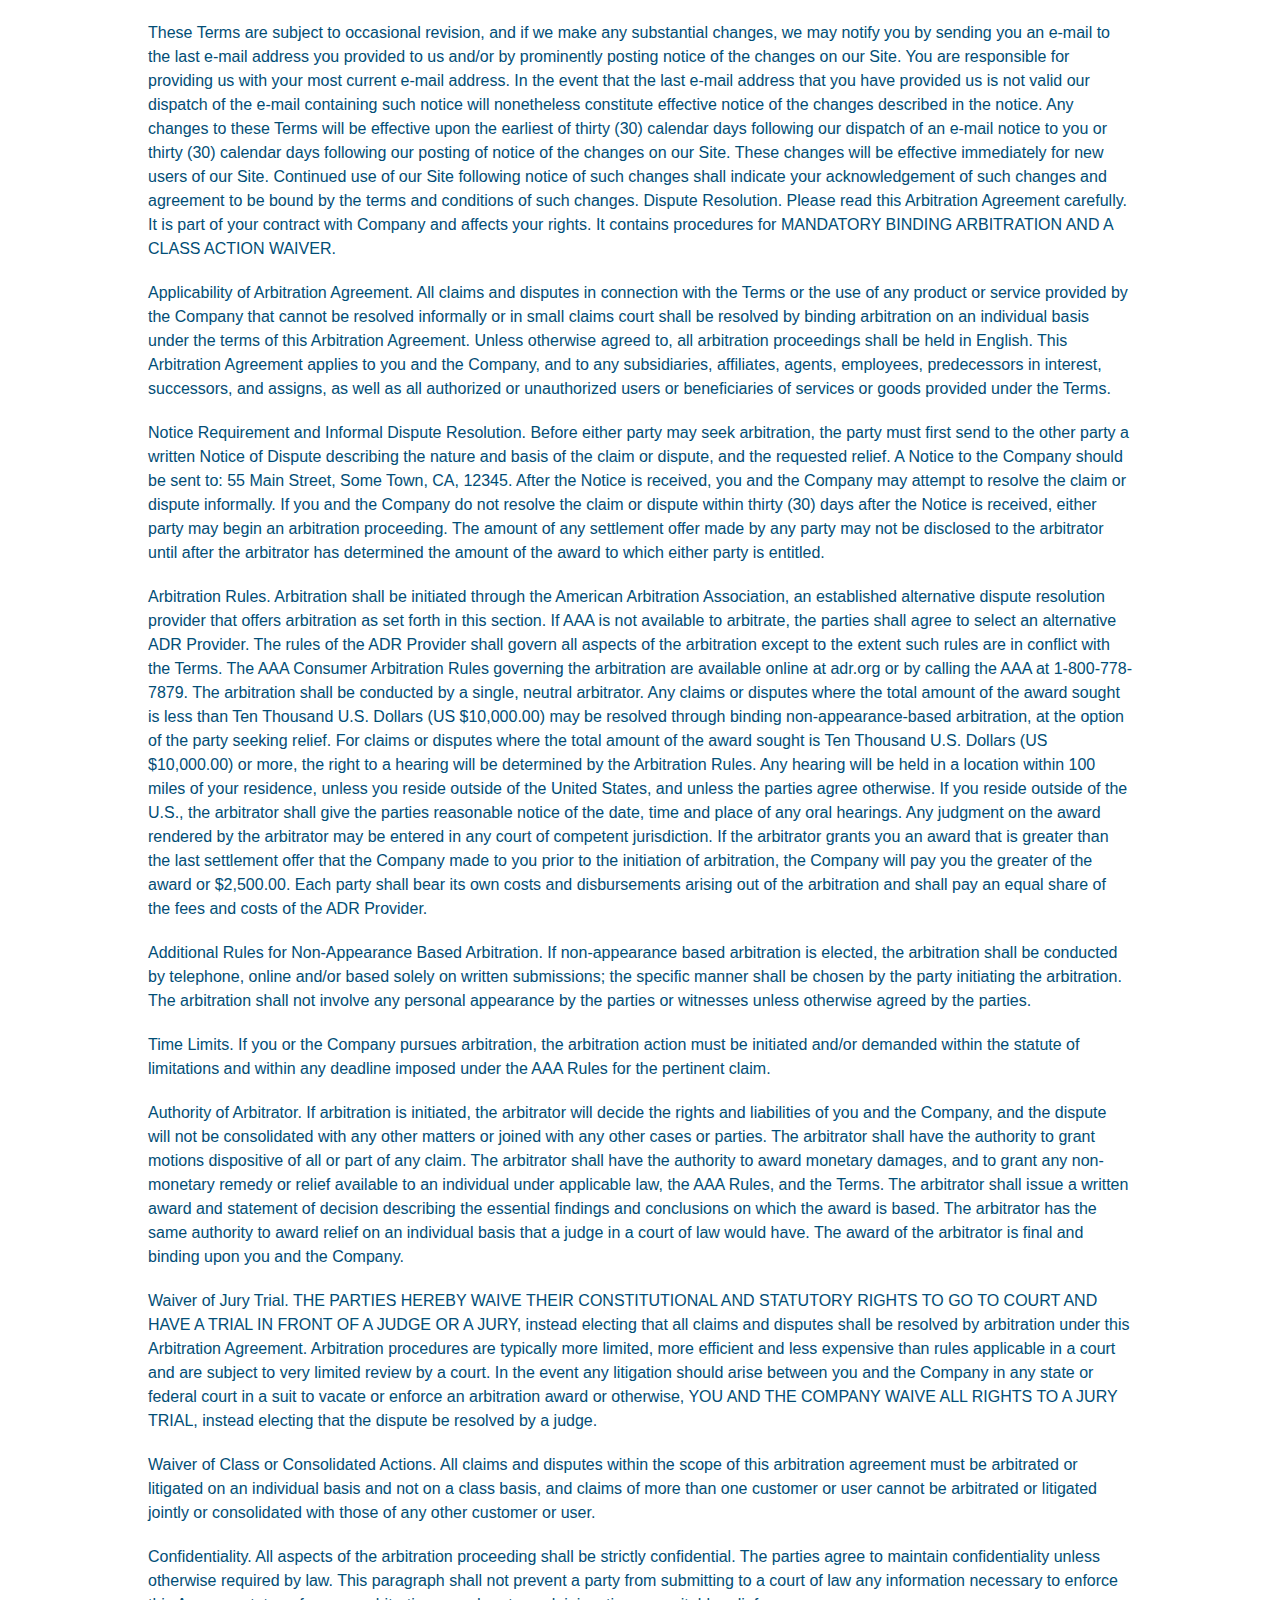
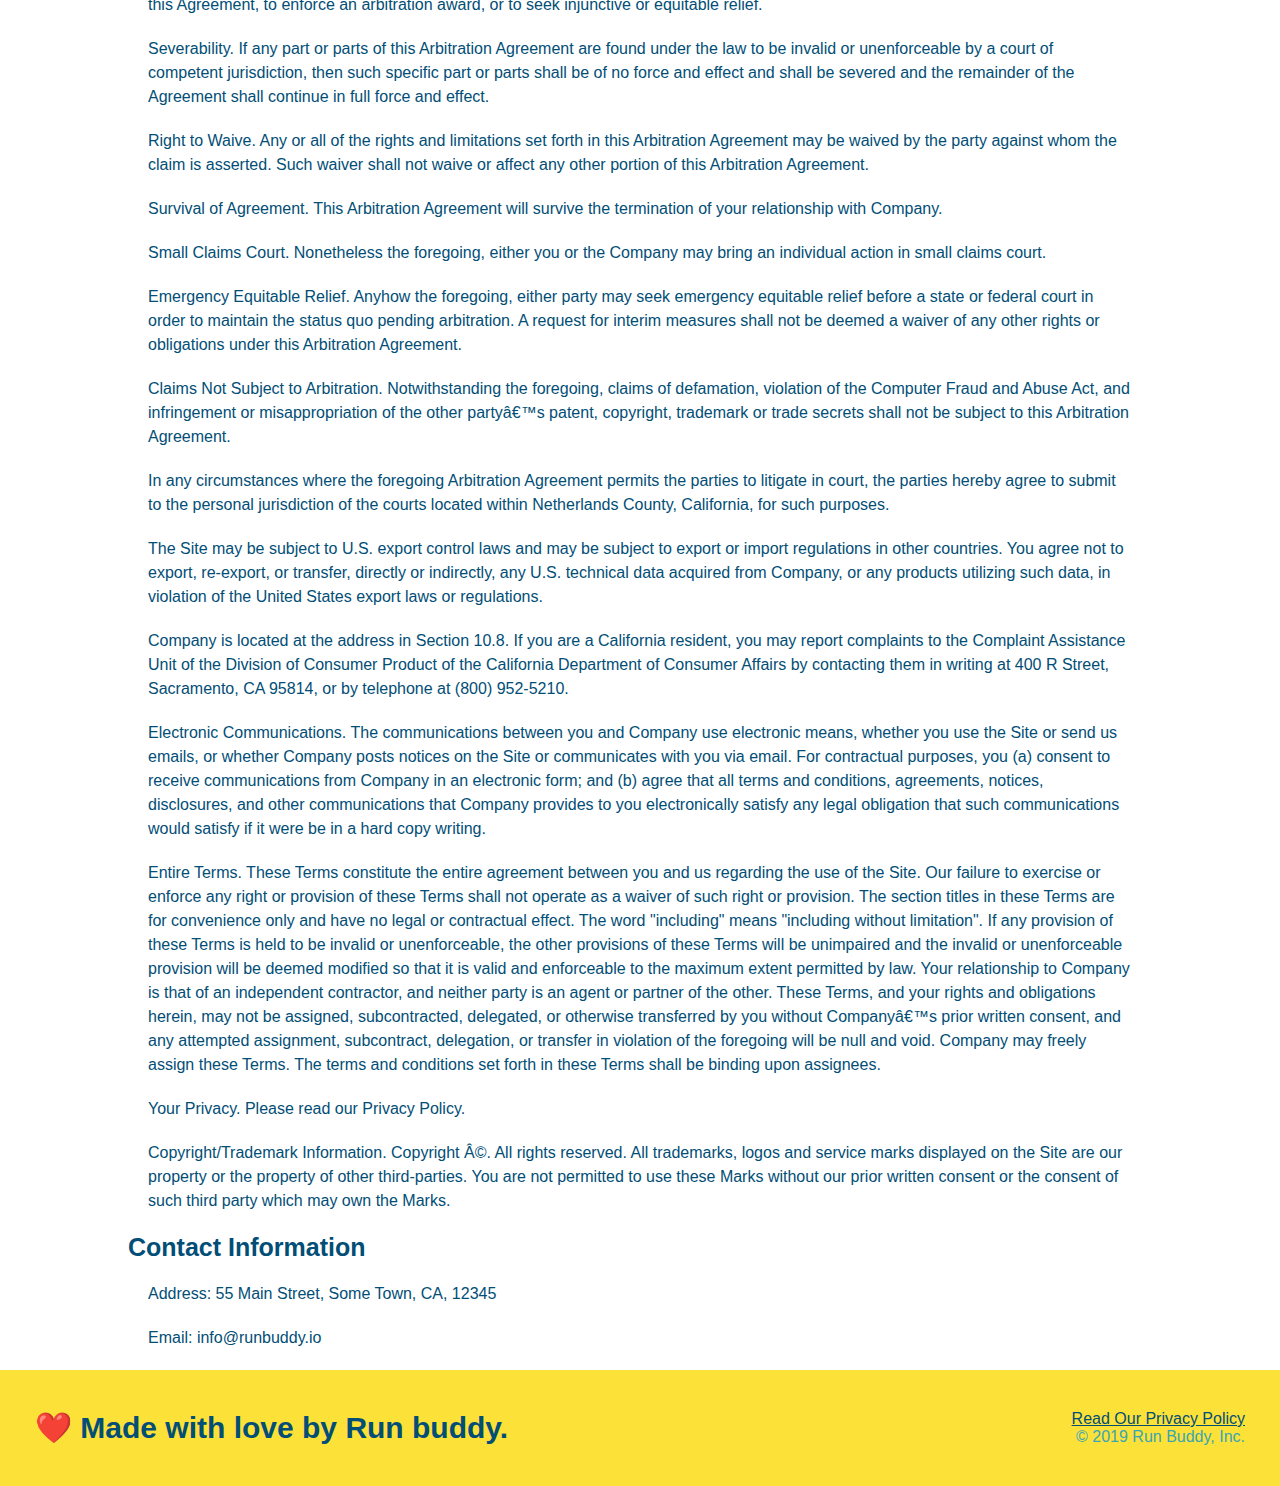
==== commit a04abf1a: "Make it look nice on any device" ====
--- a/privacy-policy.html
+++ b/privacy-policy.html
@@ -2,6 +2,7 @@
 <html lang="en">
   <head>
     <meta charset="UTF-8" />
+    <meta name="viewport" content="width=device-width, initial-scale=1.0" />
     <link rel="stylesheet" href="./assets/css/style.css" />
     <link rel="stylesheet" href="./assets/css/secondary-styles.css" />
     <title>Privacy Policy - Run Buddy</title>
--- a/assets/css/style.css
+++ b/assets/css/style.css
@@ -15,6 +15,9 @@
 header {
     padding: 20px 35px;
     background-color: #39a6b2;
+    display: flex;
+    justify-content: space-between;
+    flex-wrap: wrap;
 }
 
 header h1 {
@@ -22,7 +25,6 @@
     font-size: 36px;
     color: #fce138;
     margin: 0;
-    display: inline;
 }
 
 header a {
@@ -31,18 +33,25 @@
 }
 
 header nav {
-    float: right;
     margin: 7px 0;
 }
+
+header nav ul {
+    display: flex;
+    flex-wrap: wrap;
+    justify-content: space-between;
+    align-items: center;
+    list-style: none;
+  }
 
 header nav ul li {
     display: inline;
 }
 
 header nav ul li a {
-    margin: 0 30px;
+    padding: 10px 15px;
     font-weight: lighter;
-    font-size: 22px;
+    font-size: 1.55vw;
 }
 /* Footer */
 
@@ -50,17 +59,18 @@
     background: #fce138;
     width: 100%;
     padding: 40px 35px;
+    display: flex;
+    justify-content: space-between;
+    flex-wrap: wrap;
 }
 
 footer h2 {
-    display: inline;
     color: #024e76;
     font-size: 30px;
     margin: 0;
 }
 
 footer div {
-    float: right;
     line-height: 1,5;
     text-align: right;
 }
@@ -78,21 +88,36 @@
 /*Hero Style Start*/
 .hero {
     background-image: url("../images/hero-bg.jpg");
-    height: 600px;
     background-size: cover;
     background-position: center;
-    position: relative;
+    display: flex;
+    justify-content: center;
+    flex-wrap: wrap;
+    align-items: flex-start;
+}
+
+.hero-cta{
+    width: 35%;
+    text-align: right;
+    margin: 3.5%;
+    color: #fff;
+    font-size: 18px;
+    line-height: 1.2;
+}
+
+.hero-cta h2 {
+    font-style: italic;
+    font-size: 55px;
+    color: #fce138;
 }
 
 .hero-form {
     border: 3px solid #024e76;
     background-color: #fce138;
     padding: 20px;
-    width: 500px;
-    color: #024e76;
-    position: absolute;
-    bottom: 120px;
-    right: 140px;
+    color: #024e76;
+    width: 40%;
+    margin: 3.5%;
 }
 
 .hero-form h3 {
@@ -127,9 +152,6 @@
 }
 /*Hero Style End*/
 
-.intro{
-    text-align: center;
-}
 
 .intro h2{
  
@@ -141,10 +163,10 @@
     width: 80%;
     font-size: 20px;
     margin: 0 auto;
+    text-align: center;
 }
 
 .steps {
-    text-align: center;
     background: #fce138;
 }
 
@@ -153,12 +175,12 @@
 }
 
 .section-title {
-    font-size: 55px;
-    color: #024e76;
-    margin-bottom: 35px;
-    padding: 0 100px 20px 100px;
-    display: inline-block;
-    border-bottom: 3px solid;
+    font-size: 48px;
+    color: #024e76;
+    padding-bottom: 20px;
+    text-align: center;
+    margin: 0 auto 35px auto;
+    width: 50%;
 }
 
 .primary-border {
@@ -169,51 +191,76 @@
     border-color: #39a6b2;
 }
 
-.steps div {
-    margin-bottom: 80px;
-}
-
-.steps img {
-    width: 15%;
-    margin: 10px 0;
-}
-
-.steps h3 {
+.step {
+    margin: 50px auto;
+    padding-bottom: 50px;
+    width: 80%;
+    border-bottom: 1px solid #39a6b2;
+    display: flex;
+    flex-wrap: wrap;
+    align-items: center;
+    justify-content: space-between;
+}
+
+.step h3 {
     color: #024e76;
     font-size: 46px;
-    margin-top: 10px;
-}
-
-.steps p {
+    flex: 1 30%;
+}
+
+.step-info {
+    flex: 2 70%;
+    display: flex;
+    flex-wrap: wrap;
+    align-items: center;
+}
+
+.step-img {
+    flex: 1 12%;
+    margin-right: 20px;
+}
+
+.step-img img {
+    max-width: 100%;
+}
+
+.step-text {
+    flex: 12;
+}
+
+.step-text p {
     color: #39a6b2;
-    font-size: 23px;
-}
-
-.steps span {
-    font-size: 38px;
+    font-size: 18px;
+}
+
+.step-text h4 {
+    font-size: 26px;
+    line-height: 1.5;
+    color: #024e76;
 }
 
 .trainers {
-    text-align: center;
+    width: 100%;
+    margin: 0 auto;
+    display: flex;
+    flex-wrap: wrap;
+    justify-content: space-around;
 }
 
 .trainer {
-    width: 900px;
-    margin: 0 auto 30px auto;
+    margin: 20px;
     background: #024e76;
     color: #fce138;
-    overflow: auto;
+    flex: 1;
 }
 
 .trainer img {
-    width: 35%;
-    float: left;
+    width: 100%;
 }
 
 .trainer-bio {
-    padding: 35px;
-    float: left;
-    width: 65%;
+    padding: 25px;
+    line-height: 1.3;
 }
 
 .text-left {
@@ -225,41 +272,43 @@
 }
 
 .trainer-bio h3 {
-    font-size: 32px;
-    margin-bottom: 8px;
+    font-size: 28px;
 }
 
 .trainer-bio h4 {
     font-weight: lighter;
-    font-size: 26px;
-    margin-bottom: 25px;
+    font-size: 22px;
+    margin-bottom: 15px;
 }
 
 .trainer-bio p {
     font-size: 17px;
-    line-height: 1.3;
+
 }
 
 .contact {
     background-color: #024e76;
-    text-align: center;
 }
 
 .contact h2 {
     color: #fce138;
 }
+.contact-info {
+    display: flex;
+    justify-content: space-between;
+    flex-wrap: wrap;
+}
+
+.contact-info > * {
+    flex: 1;
+    margin: 15px;
+  }
 
 .contact-info iframe {
-    width: 400px;
     height: 400px;
 }
 
 .contact-info div {
-    width: 410px;
-    display:inline-block;
-    vertical-align: top;
-    text-align: left;
-    margin: 30px 0 0 60px;
     color: white;
 }
 
@@ -271,10 +320,142 @@
   .contact-info p, .contact-info address {
     margin: 20px 0;
     line-height: 1.5;
-    font-size: 20px;
+    font-size: 16px;
     font-style: normal;
+  }
+
+  .contact-form input, .contact-form textarea {
+      border: 1px solid #024e76;
+      display: block;
+      padding: 7px 15px;
+      font-size: 16px;
+      color: #024e76;
+      width: 100%;
+      margin-bottom: 15px;
+      margin-top: 5px;
+  }
+
+  .contact-form button {
+      width: 100%;
+      border: none;
+      background: #fce138;
+      color: #024e76;
+      text-align: center;
+      padding: 15px 0;
+      font-size: 16px;
   }
   
   .contact-info a {
     color: #fce138;
+  }
+
+  .flex-row {
+    display: flex;
+  }
+
+
+  /* MEDIA QUERY FOR SMALLER DESKTOP SCREENS AND SMALLER */
+@media screen and (max-width: 980px) {
+    header {
+        padding-bottom: 0;
+        justify-content: center;
+      }
+    
+      header h1 {
+        width: 100%;
+        text-align: center;
+      }
+    
+      header nav ul {
+        margin-top: 20px;
+        width: 100%;
+        justify-content: center;
+      }
+    
+      header nav ul li a {
+        font-size: 20px;
+      }
+    
+      footer h2, footer div {
+        text-align: center;
+        width: 100%;
+      }
+      .hero-cta, .hero-form {
+        width: 100%;
+      }
+      
+      .hero-cta {
+        text-align: center;
+      }
+      .section-title {
+        width: 80%;
+      }
+      
+      .trainer {
+        flex: 0 70%;
+      }
+      
+      .contact-info iframe{
+        flex: 1 100%;
+      }
+  }
+  
+  /* MEDIA QUERY FOR TABLETS AND SMALLER */
+  @media screen and (max-width: 768px) {
+
+    section {
+        padding: 30px 15px;
+      }
+    
+      .step h3 {
+        flex: 1 100%;
+        text-align: center;
+      }
+    
+      .step-info {
+        flex: 2 100%;
+        text-align: center;
+        justify-content: center;
+      }
+    
+      .step-img {
+        flex: 0 32%;
+        margin-right: 0;
+        margin-top: 15px;
+        margin-bottom: 15px;
+      }
+    
+      .step-text {
+        flex: 100%;  
+      }
+  }
+  
+  /* MEDIA QUERY FOR MOBILE PHONES AND SMALLER */
+  @media screen and (max-width: 575px) {
+    .hero-form button {
+        width: 100%;
+      }
+    
+      .section-title {
+        width: 95%;
+      }
+    
+      .intro p {
+        width: 100%;
+      }
+    
+      .trainer {
+        flex: 0 100%;
+      }
+    
+      .contact-info {
+        text-align: center;
+      }
+    
+      .contact-info > * {
+        flex: 0 100%;
+      }
+      .contact-form {
+        order: 3;
+      }
   }--- a/assets/css/secondary-styles.css
+++ b/assets/css/secondary-styles.css
@@ -17,7 +17,7 @@
 
   .secondary-content {
       width: 80%;
-      margin: 20px;
+      margin: 0 auto;
       color: #024e76;
 
   }
@@ -30,7 +30,7 @@
   .secondary-content p {
       font-size: 16px;
       line-height: 1.5;
-      margin: 0;
+      margin: 20px;
   }
 
   .secondary-content ul {
